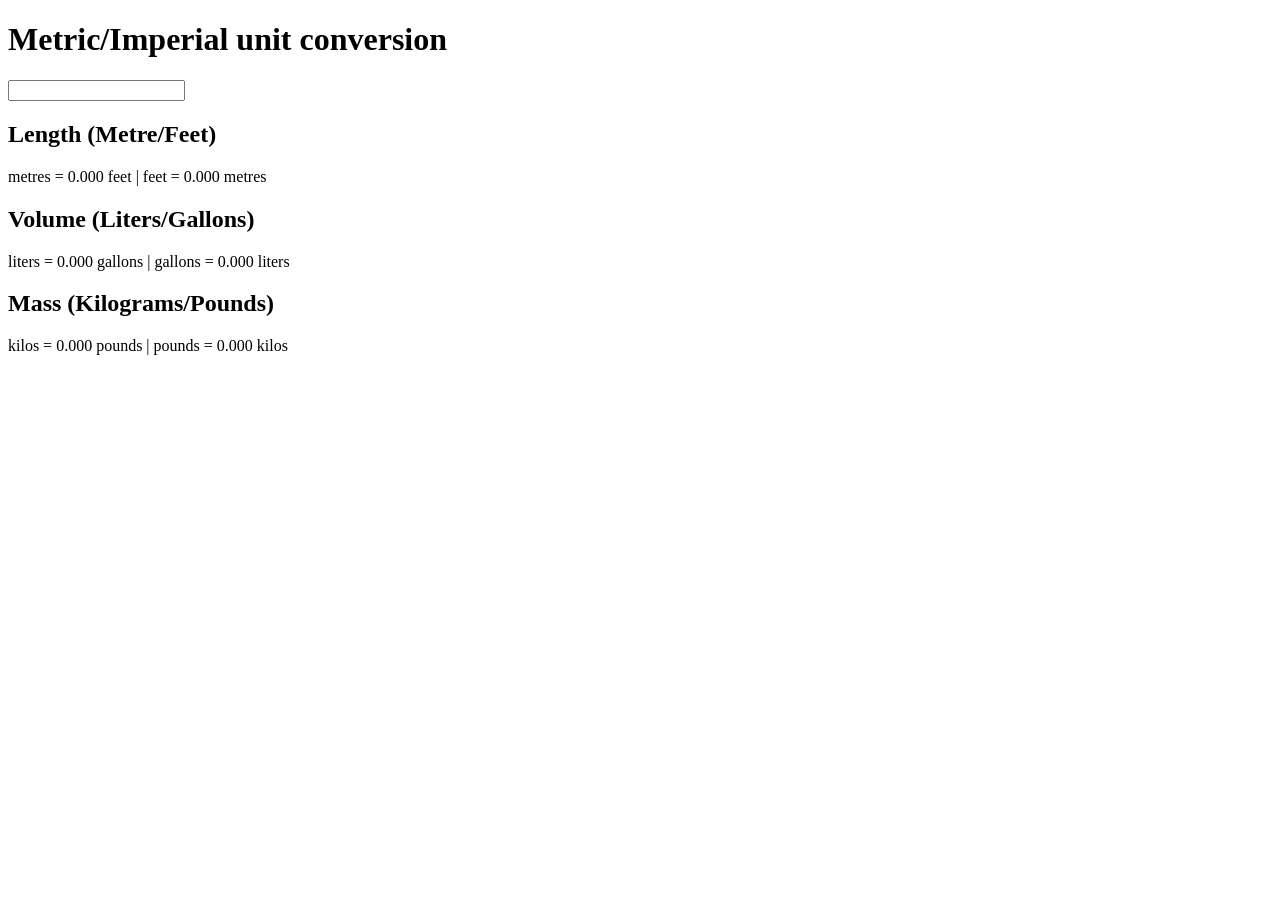
==== docs/index.html @ c3cc8ab6 "adds npm template" ====
<!DOCTYPE html>
<html lang="es">
  <head>
    <meta charset="UTF-8" />
    <meta http-equiv="X-UA-Compatible" content="IE=edge" />
    <meta name="viewport" content="width=device-width, initial-scale=1.0" />
    <title>A metrtic/imperial unit conversion</title>
  </head>
  <body>
    <header>
      <h1>Metric/Imperial unit conversion</h1>
      <input type="number" id="num-el" onchange="converUnit()" />
    </header>
    <h2>Length (Metre/Feet)</h2>
    <p id="length-el">0 metres = 0 feet | 0 feet = 0 metres</p>
    <h2>Volume (Liters/Gallons)</h2>
    <p id="volume-el">0 litres = 0 gallons | 0 gallons = 0 litres</p>
    <h2>Mass (Kilograms/Pounds)</h2>
    <p id="mass-el">0 kilos = 0 pounds | 0 pounds = 0 kilos</p>
    <script src="./assets/js/main.js"></script>
  </body>
</html>
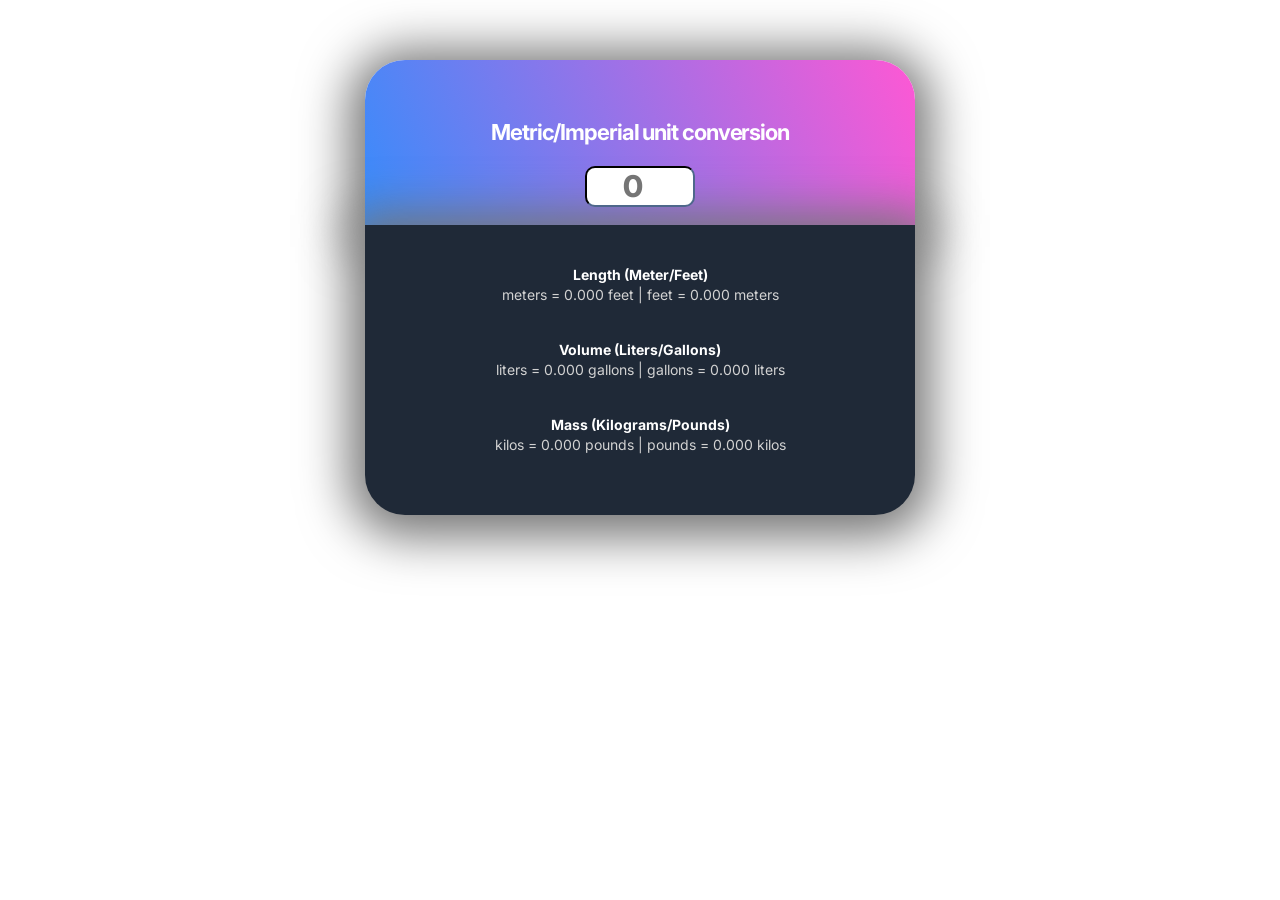
==== commit f584469c: "run docs" ====
--- a/docs/index.html
+++ b/docs/index.html
@@ -4,19 +4,40 @@
     <meta charset="UTF-8" />
     <meta http-equiv="X-UA-Compatible" content="IE=edge" />
     <meta name="viewport" content="width=device-width, initial-scale=1.0" />
+    <link rel="preconnect" href="https://fonts.googleapis.com" />
+    <link rel="preconnect" href="https://fonts.gstatic.com" crossorigin />
+    <link
+      href="https://fonts.googleapis.com/css2?family=Inter:wght@500;800&display=swap"
+      rel="stylesheet"
+    />
+    <link rel="stylesheet" href="./assets/css/main.css" />
     <title>A metrtic/imperial unit conversion</title>
   </head>
   <body>
-    <header>
-      <h1>Metric/Imperial unit conversion</h1>
-      <input type="number" id="num-el" onchange="converUnit()" />
+    <header class="header">
+      <h1 class="header__title">Metric/Imperial unit conversion</h1>
+      <input
+        class="header__input"
+        type="number"
+        id="num-el"
+        placeholder="0"
+        onchange="converUnit()"
+      />
     </header>
-    <h2>Length (Metre/Feet)</h2>
-    <p id="length-el">0 metres = 0 feet | 0 feet = 0 metres</p>
-    <h2>Volume (Liters/Gallons)</h2>
-    <p id="volume-el">0 litres = 0 gallons | 0 gallons = 0 litres</p>
-    <h2>Mass (Kilograms/Pounds)</h2>
-    <p id="mass-el">0 kilos = 0 pounds | 0 pounds = 0 kilos</p>
+    <div class="main">
+      <h2 class="main__title">Length (Meter/Feet)</h2>
+      <p class="main__converted" id="length-el">
+        0 meters = 0 feet | 0 feet = 0 meters
+      </p>
+      <h2 class="main__title">Volume (Liters/Gallons)</h2>
+      <p class="main__converted" id="volume-el">
+        0 litres = 0 gallons | 0 gallons = 0 litres
+      </p>
+      <h2 class="main__title">Mass (Kilograms/Pounds)</h2>
+      <p class="main__converted" id="mass-el">
+        0 kilos = 0 pounds | 0 pounds = 0 kilos
+      </p>
+    </div>
     <script src="./assets/js/main.js"></script>
   </body>
 </html>
--- a/docs/assets/css/main.css
+++ b/docs/assets/css/main.css
@@ -0,0 +1 @@
+:root{font-size:6.25%;scroll-behavior:smooth}*{margin:0;padding:0px;box-sizing:border-box;font-size:16rem}html,body{padding:30px}h1,h2,h3,h4,h5,h6,fieldset{margin:0;padding:0}a{text-decoration:none;color:inherit}ul{list-style:none}button{border:none;outline:none;box-shadow:none}.header{max-width:550px;height:165px;margin:auto;background:linear-gradient(246.26deg, #fe58d4 0%, #378cfb 100%);text-align:center;border-top-left-radius:40px 40px;border-top-right-radius:40px 40px;box-shadow:0px 6px 49px 16px #757575}.header__title{font-family:'Inter', sans-serif;padding:53px 0 15px 0;font-size:22px;line-height:38px;letter-spacing:-0.05em;color:#ffffff}.header__input{font-family:'Inter', sans-serif;font-size:30px;margin:0;font-style:normal;font-weight:800;line-height:24px;width:20%;border-radius:10px;color:#1f2937;border-color:#1f2937;padding:0.25px 0.25px 0.25px 0.25px;text-align:center}.main{max-width:550px;height:290px;margin:auto;text-align:center;padding:10px 50px;background:#1f2937;border-bottom-right-radius:40px 40px;border-bottom-left-radius:40px 40px;box-shadow:0px 6px 49px 16px #757575}.main__title{font-size:14px;line-height:20px;padding-top:30px;font-family:'Inter', sans-serif;color:#ffffff}.main__converted{font-weight:400;font-size:14px;line-height:20px;text-align:center;font-family:'Inter', sans-serif;color:#d2d2d2;margin:0 auto;padding-bottom:5px}
